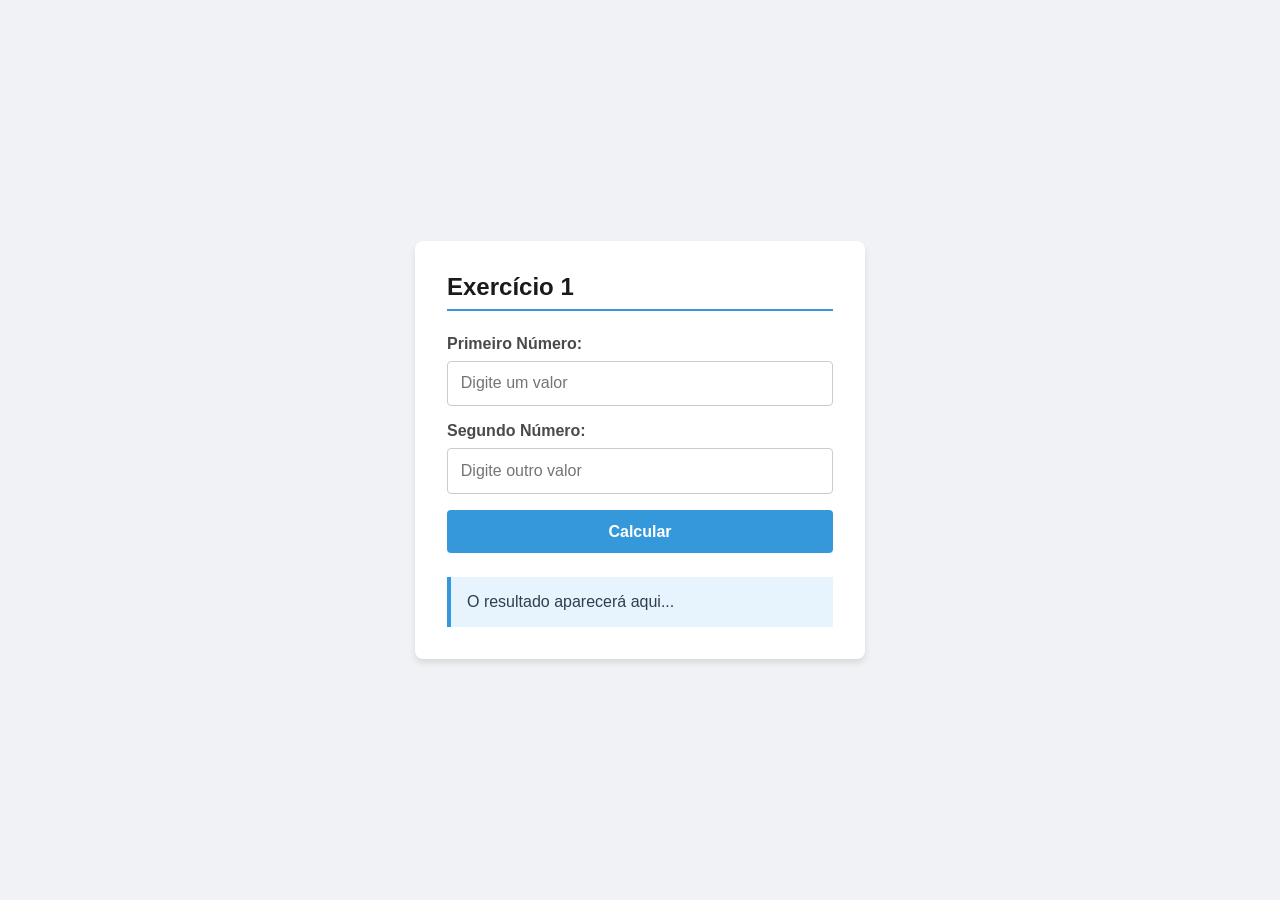
==== ex1/index.html @ 808648ae "Estrutura base para fazer todos os outros exercícios" ====
<!DOCTYPE html>
<html lang="pt-br">
<head>
    <meta charset="UTF-8">
    <meta name="viewport" content="width=device-width, initial-scale=1.0">
    <link rel="stylesheet" href="style.css">
    <title>Exercício 1</title>
</head>
<!--
Peça dois números ao usuário e mostre na página a soma, subtração, multiplicação e divisão entre eles.
-->
<body>
    <div class="container">
        <h1>Exercício 1</h1>
        
        <div class="input-group">
            <label for="num1">Primeiro Número:</label>
            <input type="number" id="num1" placeholder="Digite um valor">
        </div>

        <div class="input-group">
            <label for="num2">Segundo Número:</label>
            <input type="number" id="num2" placeholder="Digite outro valor">
        </div>

        <button onclick="calcular()">Calcular</button>

        <div id="resultado">
            O resultado aparecerá aqui...
        </div>
    </div>
    
    <script src="script.js"></script>
</body>
</html>
---- ex1/style.css ----
* {
    margin: 0;
    padding: 0;
    box-sizing: border-box;
    font-family: 'Segoe UI', Tahoma, Geneva, Verdana, sans-serif;
}

body {
    background-color: #f0f2f5;
    display: flex;
    justify-content: center;
    align-items: center;
    min-height: 100vh;
    padding: 20px;
}

.container {
    background-color: #ffffff;
    padding: 2rem;
    border-radius: 8px;
    box-shadow: 0 4px 6px rgba(0, 0, 0, 0.1);
    width: 100%;
    max-width: 450px;
}

h1 {
    color: #1a1a1a;
    font-size: 1.5rem;
    margin-bottom: 1.5rem;
    border-bottom: 2px solid #3498db;
    padding-bottom: 0.5rem;
}

.input-group {
    margin-bottom: 1rem;
}

label {
    display: block;
    margin-bottom: 0.5rem;
    color: #4a4a4a;
    font-weight: 600;
}

input {
    width: 100%;
    padding: 0.8rem;
    border: 1px solid #ccc;
    border-radius: 4px;
    font-size: 1rem;
    outline: none;
    transition: border-color 0.2s;
}

input:focus {
    border-color: #3498db;
}

button {
    width: 100%;
    padding: 0.8rem;
    background-color: #3498db;
    color: white;
    border: none;
    border-radius: 4px;
    font-size: 1rem;
    font-weight: bold;
    cursor: pointer;
    transition: background-color 0.2s;
}

button:hover {
    background-color: #2980b9;
}

#resultado {
    margin-top: 1.5rem;
    padding: 1rem;
    background-color: #e8f4fd;
    border-left: 4px solid #3498db;
    color: #2c3e50;
    font-weight: 500;
    min-height: 50px;
    word-wrap: break-word;
}

ul {
    list-style: none;
    margin-top: 1rem;
}

li {
    background: #fff;
    border: 1px solid #eee;
    padding: 0.5rem;
    margin-bottom: 0.5rem;
    display: flex;
    justify-content: space-between;
    align-items: center;
}

.btn-delete {
    background: #e74c3c;
    width: auto;
    padding: 0.2rem 0.5rem;
    font-size: 0.8rem;
}
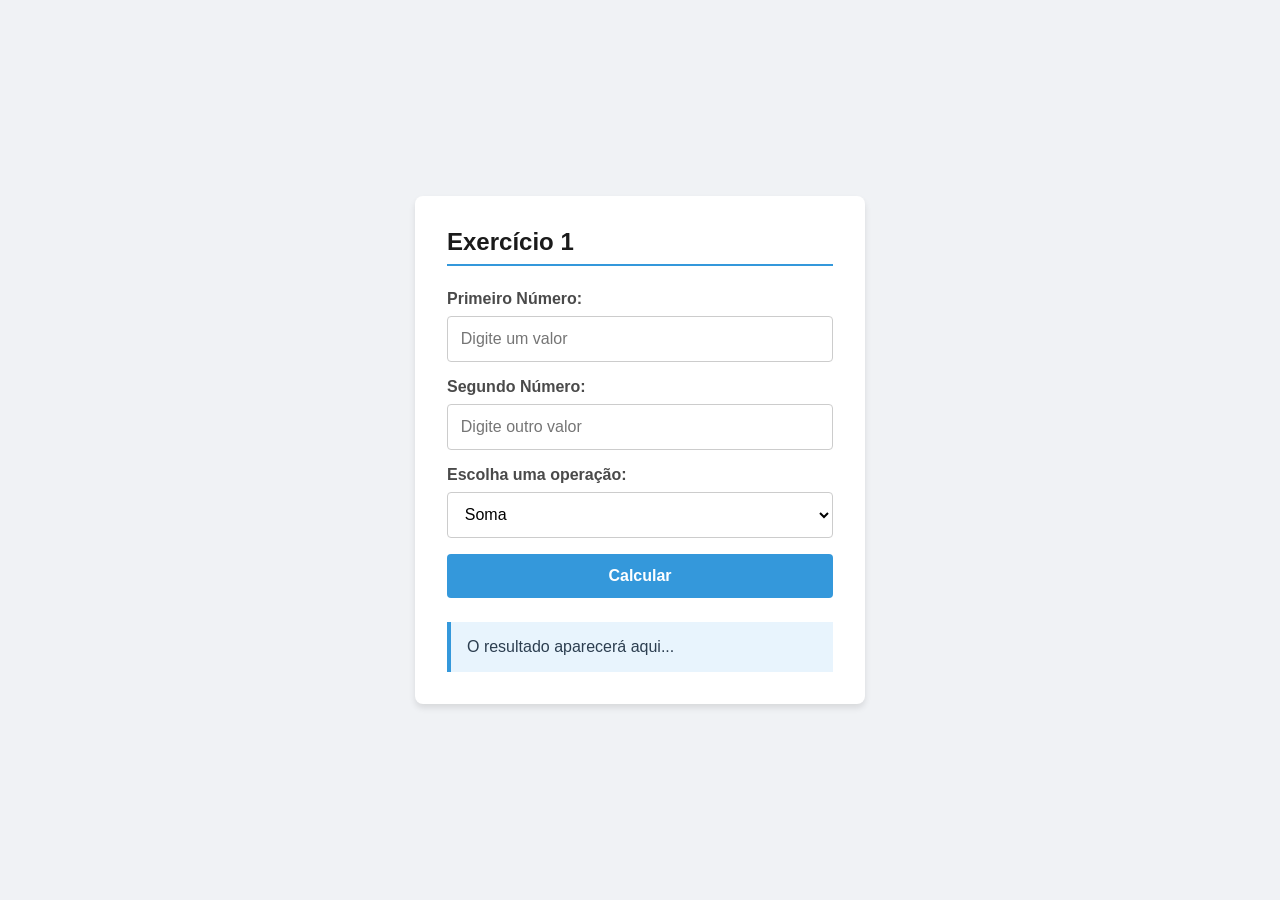
==== commit 1316a075: "Exercício 1 completo" ====
--- a/ex1/index.html
+++ b/ex1/index.html
@@ -23,7 +23,17 @@
             <input type="number" id="num2" placeholder="Digite outro valor">
         </div>
 
-        <button onclick="calcular()">Calcular</button>
+        <div class="input-group">
+            <label for="operacao">Escolha uma operação:</label>
+            <select id="operacao" name="operacao">
+                <option value="soma">Soma</option>
+                <option value="subtracao">Subtração</option>
+                <option value="multiplicacao">Múltiplicação</option>
+                <option value="divisao">Divisão</option>
+            </select>
+        </div>
+
+        <button id="bntResultado">Calcular</button>
 
         <div id="resultado">
             O resultado aparecerá aqui...
--- a/ex1/style.css
+++ b/ex1/style.css
@@ -105,4 +105,24 @@
     width: auto;
     padding: 0.2rem 0.5rem;
     font-size: 0.8rem;
+}
+
+select {
+    width: 100%;
+    padding: 0.8rem;
+    border: 1px solid #ccc;
+    border-radius: 4px;
+    font-size: 1rem;
+    background-color: white;
+    outline: none;
+    transition: border-color 0.2s;
+    cursor: pointer;
+}
+
+select:focus {
+    border-color: #3498db;
+}
+
+option {
+    padding: 10px;
 }
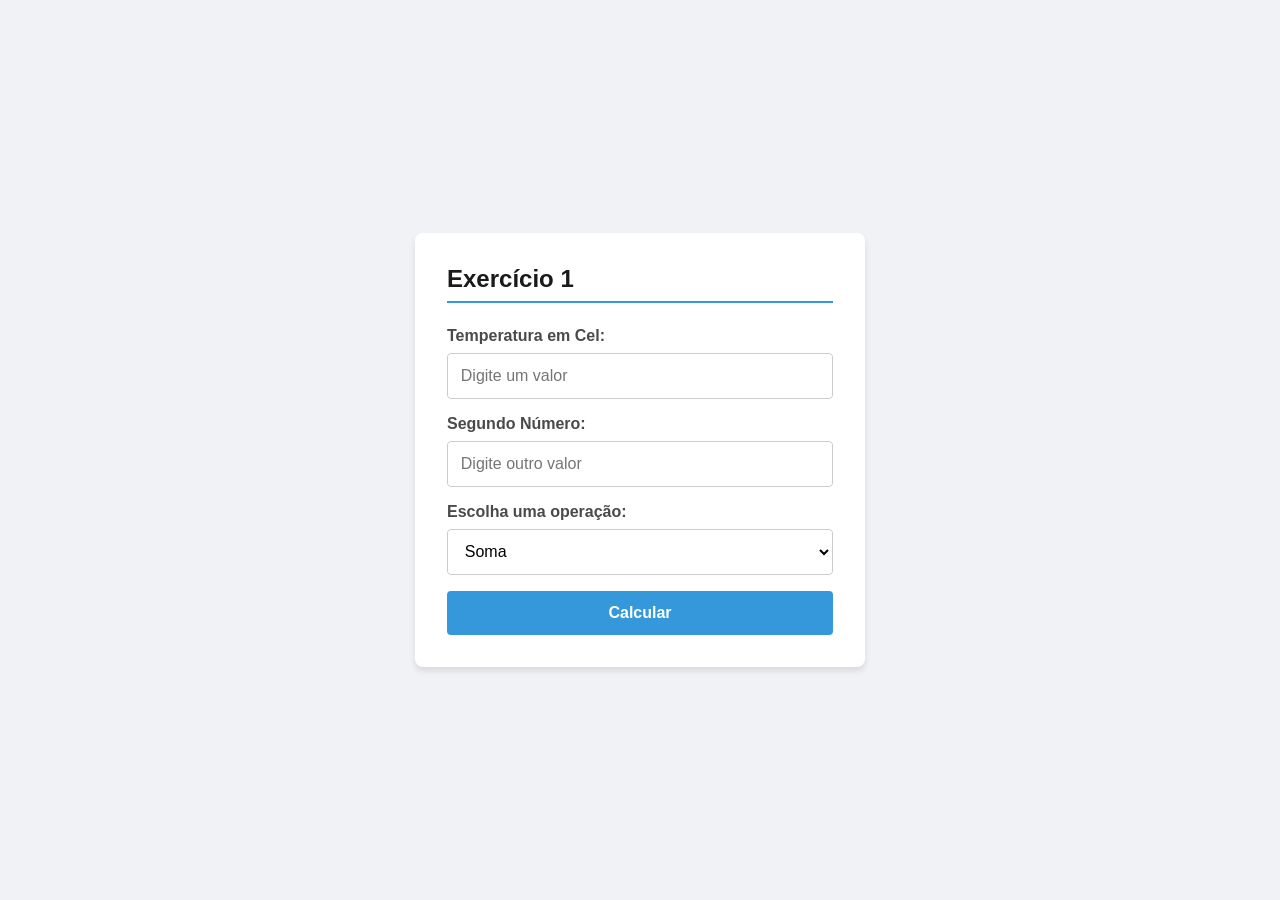
==== commit 895fb135: "Exercício 2 completo" ====
--- a/ex1/index.html
+++ b/ex1/index.html
@@ -3,7 +3,7 @@
 <head>
     <meta charset="UTF-8">
     <meta name="viewport" content="width=device-width, initial-scale=1.0">
-    <link rel="stylesheet" href="style.css">
+    <link rel="stylesheet" href="../style.css">
     <title>Exercício 1</title>
 </head>
 <!--
@@ -14,7 +14,7 @@
         <h1>Exercício 1</h1>
         
         <div class="input-group">
-            <label for="num1">Primeiro Número:</label>
+            <label for="num1">Temperatura em Cel:</label>
             <input type="number" id="num1" placeholder="Digite um valor">
         </div>
 
@@ -35,9 +35,7 @@
 
         <button id="bntResultado">Calcular</button>
 
-        <div id="resultado">
-            O resultado aparecerá aqui...
-        </div>
+        <div id="resultado" class="resultado"></div>
     </div>
     
     <script src="script.js"></script>
--- a/style.css
+++ b/style.css
@@ -0,0 +1,129 @@
+
+* {
+    margin: 0;
+    padding: 0;
+    box-sizing: border-box;
+    font-family: 'Segoe UI', Tahoma, Geneva, Verdana, sans-serif;
+}
+
+body {
+    background-color: #f0f2f5;
+    display: flex;
+    justify-content: center;
+    align-items: center;
+    min-height: 100vh;
+    padding: 20px;
+}
+
+.container {
+    background-color: #ffffff;
+    padding: 2rem;
+    border-radius: 8px;
+    box-shadow: 0 4px 6px rgba(0, 0, 0, 0.1);
+    width: 100%;
+    max-width: 450px;
+}
+
+h1 {
+    color: #1a1a1a;
+    font-size: 1.5rem;
+    margin-bottom: 1.5rem;
+    border-bottom: 2px solid #3498db;
+    padding-bottom: 0.5rem;
+}
+
+.input-group {
+    margin-bottom: 1rem;
+}
+
+label {
+    display: block;
+    margin-bottom: 0.5rem;
+    color: #4a4a4a;
+    font-weight: 600;
+}
+
+input {
+    width: 100%;
+    padding: 0.8rem;
+    border: 1px solid #ccc;
+    border-radius: 4px;
+    font-size: 1rem;
+    outline: none;
+    transition: border-color 0.2s;
+}
+
+input:focus {
+    border-color: #3498db;
+}
+
+button {
+    width: 100%;
+    padding: 0.8rem;
+    background-color: #3498db;
+    color: white;
+    border: none;
+    border-radius: 4px;
+    font-size: 1rem;
+    font-weight: bold;
+    cursor: pointer;
+    transition: background-color 0.2s;
+}
+
+button:hover {
+    background-color: #2980b9;
+}
+
+.resultado {
+    margin-top: 1.5rem;
+    padding: 1rem;
+    background-color: #e8f4fd;
+    border-left: 4px solid #3498db;
+    color: #2c3e50;
+    font-weight: 500;
+    min-height: 50px;
+    word-wrap: break-word;
+    display: none;
+}
+
+ul {
+    list-style: none;
+    margin-top: 1rem;
+}
+
+li {
+    background: #fff;
+    border: 1px solid #eee;
+    padding: 0.5rem;
+    margin-bottom: 0.5rem;
+    display: flex;
+    justify-content: space-between;
+    align-items: center;
+}
+
+.btn-delete {
+    background: #e74c3c;
+    width: auto;
+    padding: 0.2rem 0.5rem;
+    font-size: 0.8rem;
+}
+
+select {
+    width: 100%;
+    padding: 0.8rem;
+    border: 1px solid #ccc;
+    border-radius: 4px;
+    font-size: 1rem;
+    background-color: white;
+    outline: none;
+    transition: border-color 0.2s;
+    cursor: pointer;
+}
+
+select:focus {
+    border-color: #3498db;
+}
+
+option {
+    padding: 10px;
+}
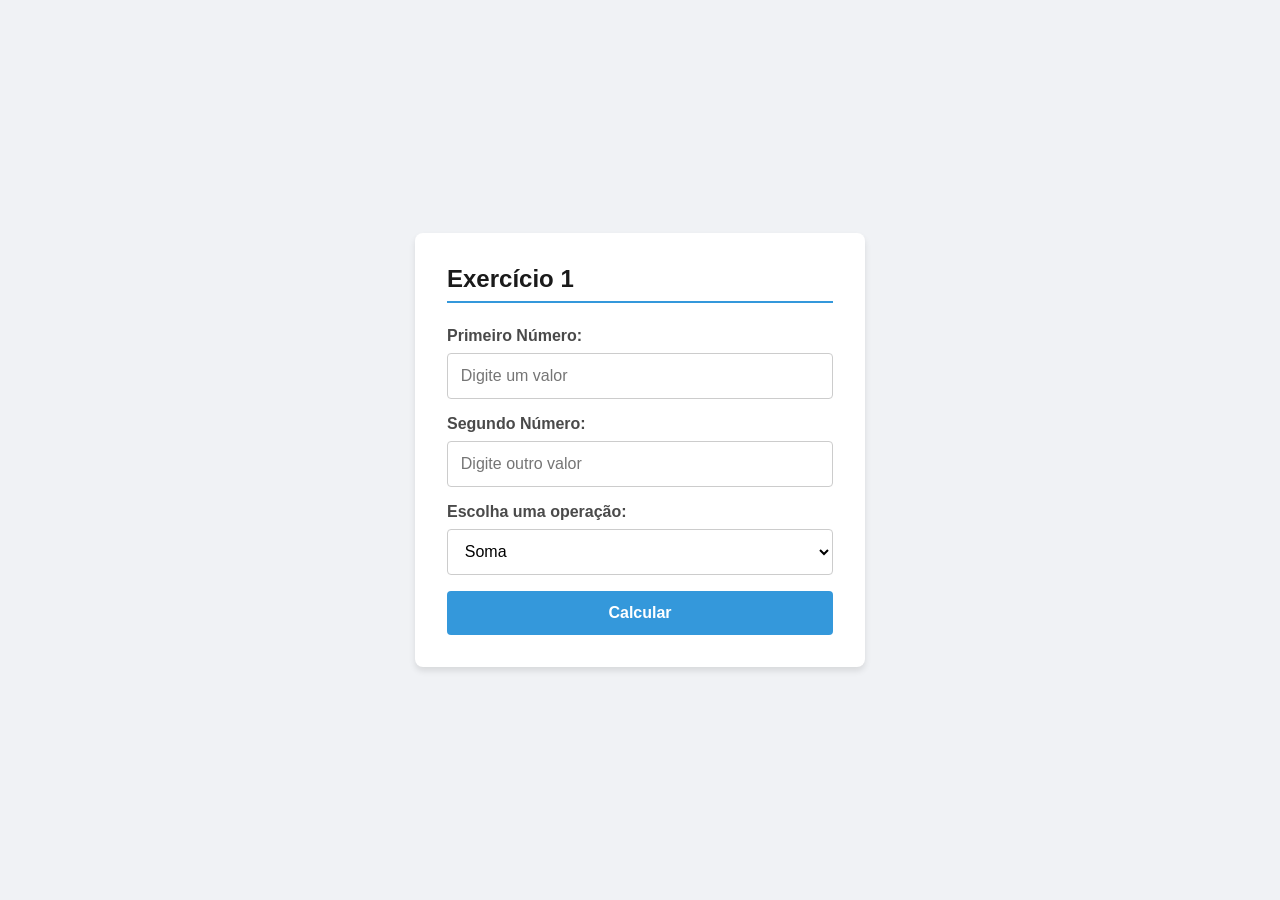
==== commit d03e3f41: "Exercício 4 completo" ====
--- a/ex1/index.html
+++ b/ex1/index.html
@@ -14,7 +14,7 @@
         <h1>Exercício 1</h1>
         
         <div class="input-group">
-            <label for="num1">Temperatura em Cel:</label>
+            <label for="num1">Primeiro Número:</label>
             <input type="number" id="num1" placeholder="Digite um valor">
         </div>
 
